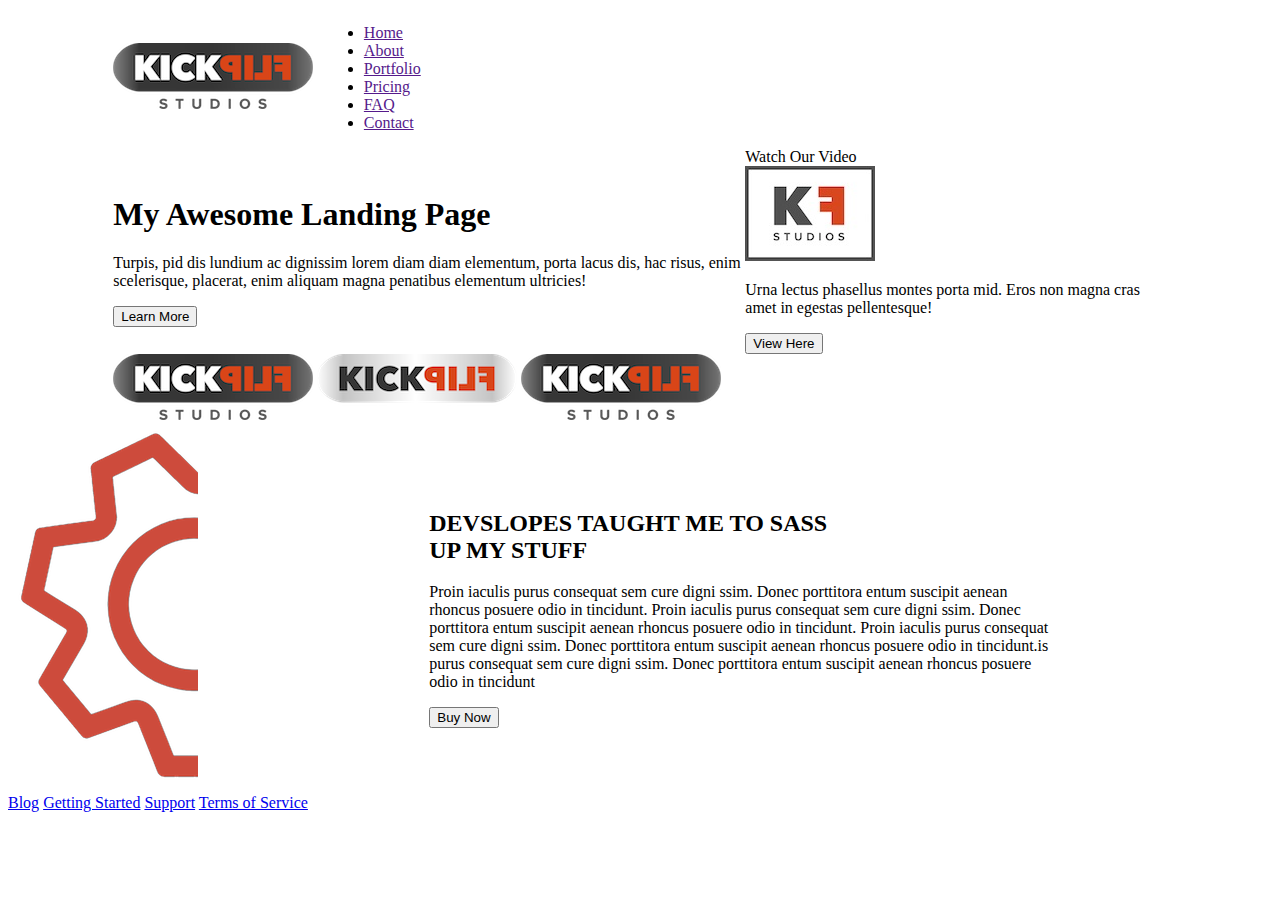
==== practice3/index.html @ d9f19914 "update new 22/10/2017" ====
<!DOCTYPE html>
<html>

<head>
  <meta charset="utf-8">
  <title>My Landing Page</title>
  <link href="css/app.css" rel="stylesheet" />
</head>

<body>
  <header class="nav-header">
    <nav class="container">
      <div class="row">
        <div class="col-1"></div>
        <div class="col-2">
          <img class="logo" src="./assets/KFS-DRK.png" alt="placeholder">
        </div>
        <div class="col-9">
          <div class="nav-menu">
            <ul class="nav-menu-list">
              <li class="nav-item">
                 <a class="nav-a" href="">Home</a>
              </li>
              <li class="nav-item">
                 <a class="nav-a" href="">About</a>
              </li>
              <li class="nav-item">
                 <a class="nav-a" href="">Portfolio</a>
              </li>
              <li class="nav-item">
                 <a class="nav-a" href="">Pricing</a>
              </li>
              <li class="nav-item">
                 <a class="nav-a" href="">FAQ</a>
              </li>
              <li class="nav-item">
                 <a class="nav-a" href="">Contact</a>
              </li>
            </ul>
          </div>
        </div>
      </div>
    </nav>
  </header>
  <section class="banner-container">
    <div class="container">
        <div class="row">
          <div class="col-1"></div>
          <div class="col-6">
            <h1 class="home-title">My Awesome Landing Page</h1>
            <p class="b-text">Turpis, pid dis lundium ac dignissim lorem diam diam elementum, porta lacus dis, hac risus, enim scelerisque, placerat, enim aliquam magna penatibus elementum ultricies!</p>
            <button class="btn btn-dark" type="button" name="button">Learn More</button>
          </div>
          <div class="col-4">
            <div class="b-card">
              <div class="b-title">
                Watch Our Video
              </div>
              <div class="b-video">
                <img class="b-video-img space" src="./assets/KFS.jpg" alt="" />
              </div>
              <p class="card-text">
                Urna lectus phasellus montes porta mid. Eros non magna cras amet in egestas pellentesque!
              </p>
              <div class="card-btn">
                <button class="btn btn-primary buy-btn-lg" type="button" name="button">View Here</button>
              </div>
            </div>
          </div>
          <div class="col-1"></div>
        </div>
    </div>
  </section>
  <section class="splitter-container">
    <div class="container">
      <div class="row">
        <div class="col-1"></div>
        <div class="col-10">
          <div class="img-list">
              <img class="img-item" src="./assets/KFS-DRK.png" alt="">
              <img class="img-item" src="./assets/KFS-LT.png" alt="">
              <img class="img-item" src="./assets/KFS-DRK.png" alt="">
          </div>
        </div>
      </div>
    </div>
  </section>
  <section class="about-container">
    <div class="container">
      <div class="row">
        <div class="col-4 img-cont">
          <img class="gear-img" src="./assets/gear.png" alt="">
        </div>
        <div class="col-6">
          <div class="about-content">
            <h2 class="about-title">DEVSLOPES TAUGHT ME TO SASS
              <br />
              UP MY STUFF</h2>
              <p class="about-text">Proin iaculis purus consequat sem cure digni ssim. Donec porttitora entum suscipit aenean rhoncus posuere odio in tincidunt. Proin iaculis purus consequat sem cure digni ssim. Donec porttitora entum suscipit aenean rhoncus posuere odio in tincidunt. Proin iaculis purus consequat sem cure digni ssim. Donec porttitora entum suscipit aenean rhoncus posuere odio in tincidunt.is purus consequat sem cure digni ssim. Donec porttitora entum suscipit aenean rhoncus posuere odio in tincidunt</p>
              <button class="btn btn-third buy-btn-md"type="button" name="button">Buy Now</button>
          </div>
        </div>
      </div>
    </div>
  </section>
  <footer id="page-footer" class="lego-footer">
    <div class="footer-container">
      <div class="footer-wrapper">
        <a class="footer-link" href="#">Blog</a>
        <a class="footer-link" href="#">Getting Started</a>
        <a class="footer-link" href="#">Support</a>
        <a class="footer-link" href="#">Terms of Service</a>
      </div>
    </div>

  </footer>

</body>

</html>
---- practice3/css/app.css ----
.row {
  display: flex;
  width: 100%;
  flex-wrap: wrap;
  align-items: center; }

.row::after {
  display: table;
  clear: both; }

.col-1 {
  width: 8.33%; }

.col-2 {
  width: 16.66%; }

.col-3 {
  width: 25%; }

.col-4 {
  width: 33.33%; }

.col-5 {
  width: 41.66%; }

.col-6 {
  width: 50%; }

.col-7 {
  width: 58.33%; }

.col-8 {
  width: 66.66%; }

.col-9 {
  width: 75%; }

.col-10 {
  width: 83.33%; }

.col-11 {
  width: 91.66%; }

.col-12 {
  width: 100%; }

* {
  box-sizing: border-box; }

/*# sourceMappingURL=app.css.map */
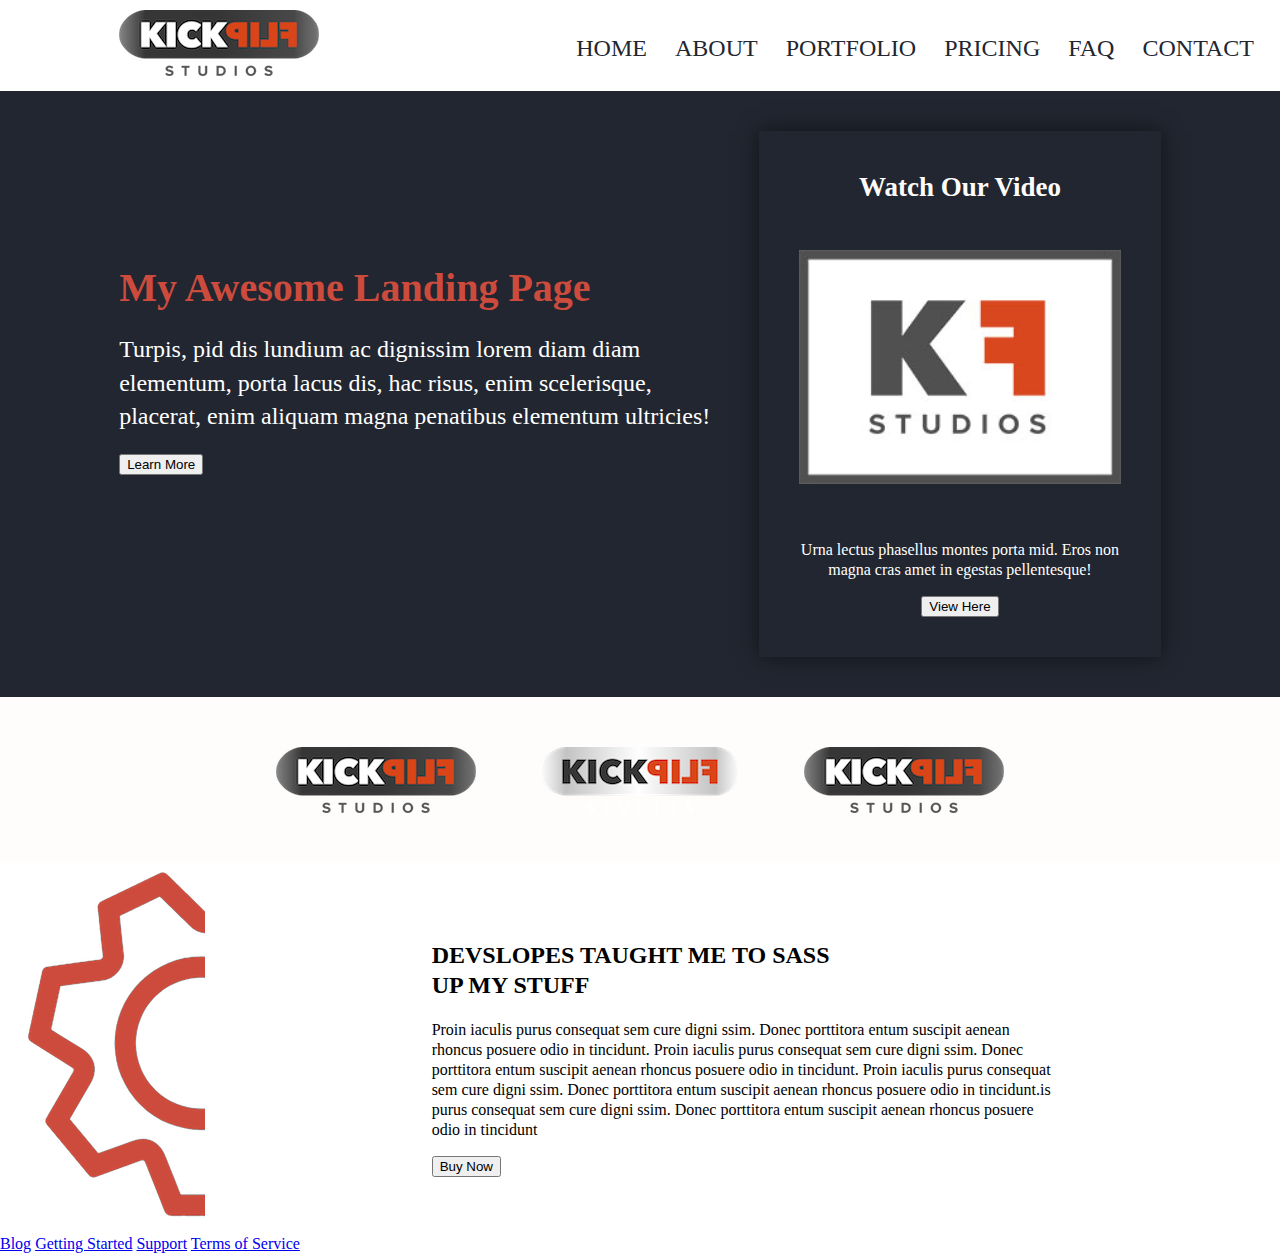
==== commit 162cbc2a: "update 24/10/2017" ====
--- a/practice3/index.html
+++ b/practice3/index.html
@@ -4,7 +4,7 @@
 <head>
   <meta charset="utf-8">
   <title>My Landing Page</title>
-  <link href="css/app.css" rel="stylesheet" />
+  <link href="sass/css/app.css" rel="stylesheet" />
 </head>
 
 <body>
@@ -57,7 +57,7 @@
                 Watch Our Video
               </div>
               <div class="b-video">
-                <img class="b-video-img space" src="./assets/KFS.jpg" alt="" />
+                <img class="b-video-img" src="./assets/KFSmd.jpg" alt="" />
               </div>
               <p class="card-text">
                 Urna lectus phasellus montes porta mid. Eros non magna cras amet in egestas pellentesque!
--- a/practice3/sass/css/app.css
+++ b/practice3/sass/css/app.css
@@ -0,0 +1,151 @@
+.center-block, .b-video-img {
+  display: block;
+  margin-left: auto;
+  margin-right: auto; }
+
+body {
+  font-family: "Roboto Slab", serif;
+  font-size: 1rem;
+  line-height: 1.25;
+  margin: 0;
+  padding: 0; }
+
+.row {
+  display: flex;
+  width: 100%;
+  flex-wrap: wrap;
+  align-items: center; }
+
+.row::after {
+  display: table;
+  clear: both; }
+
+.col-1 {
+  width: 8.33%; }
+
+.col-2 {
+  width: 16.66%; }
+
+.col-3 {
+  width: 25%; }
+
+.col-4 {
+  width: 33.33%; }
+
+.col-5 {
+  width: 41.66%; }
+
+.col-6 {
+  width: 50%; }
+
+.col-7 {
+  width: 58.33%; }
+
+.col-8 {
+  width: 66.66%; }
+
+.col-9 {
+  width: 75%; }
+
+.col-10 {
+  width: 83.33%; }
+
+.col-11 {
+  width: 91.66%; }
+
+.col-12 {
+  width: 100%; }
+
+* {
+  box-sizing: border-box; }
+
+.container {
+  padding-left: 15px;
+  padding-right: 15px;
+  margin-left: auto;
+  margin-right: auto;
+  display: block; }
+
+.banner-container {
+  padding: 40px 0;
+  background-color: #212630;
+  color: #fff; }
+
+.splitter-container {
+  padding: 50px 0 50px;
+  background-color: #fffcfc;
+  text-align: center; }
+
+.home-title {
+  font-size: 40px;
+  font-weight: 700;
+  margin: -50px 0 20px;
+  color: #CD4B3D; }
+
+.b-text {
+  font-size: 1.5rem;
+  margin: 0 0 20px;
+  color: #fff;
+  font-family: "Roboto Slab", serif;
+  padding-right: 30px;
+  line-height: 1.4; }
+
+.b-card {
+  padding: 40px;
+  text-align: center;
+  color: #fff;
+  background-color: #212630;
+  box-shadow: 0 0 20px rgba(0, 0, 0, 0.5);
+  margin-left: 15px; }
+  .b-card .b-title {
+    font-size: 27px;
+    font-weight: 700;
+    color: #fffcfc;
+    margin: 0 0 15px; }
+    .b-card .b-title .b-video {
+      margin: 0 auto 15px; }
+
+.nav-header {
+  padding: 0 0 10px;
+  background-color: #fff; }
+  .nav-header .container {
+    padding: 10px 15px 0;
+    margin-right: auto;
+    margin-left: auto; }
+
+.nav-menu {
+  float: right;
+  margin: 5px 0 0; }
+  .nav-menu .nav-menu-list {
+    font-size: 1.5rem;
+    margin: 0;
+    padding: 0;
+    list-style: none; }
+    .nav-menu .nav-menu-list .nav-item {
+      display: inline-block;
+      margin: 0;
+      vertical-align: top; }
+      .nav-menu .nav-menu-list .nav-item .nav-a {
+        display: block;
+        padding: 5px 10px;
+        text-decoration: none;
+        color: #212630;
+        border: 1px solid transparent;
+        text-transform: uppercase; }
+        .nav-menu .nav-menu-list .nav-item .nav-a:hover {
+          color: red; }
+
+.b-video-img {
+  width: 100%;
+  padding: 30px 0 40px; }
+
+.img-item {
+  display: inline-block;
+  margin: 0 30px 40px;
+  vertical-align: middle; }
+
+.img-list {
+  margin: 0 -20px -40px;
+  padding: 0; }
+
+/*# sourceMappingURL=app.css.map */
